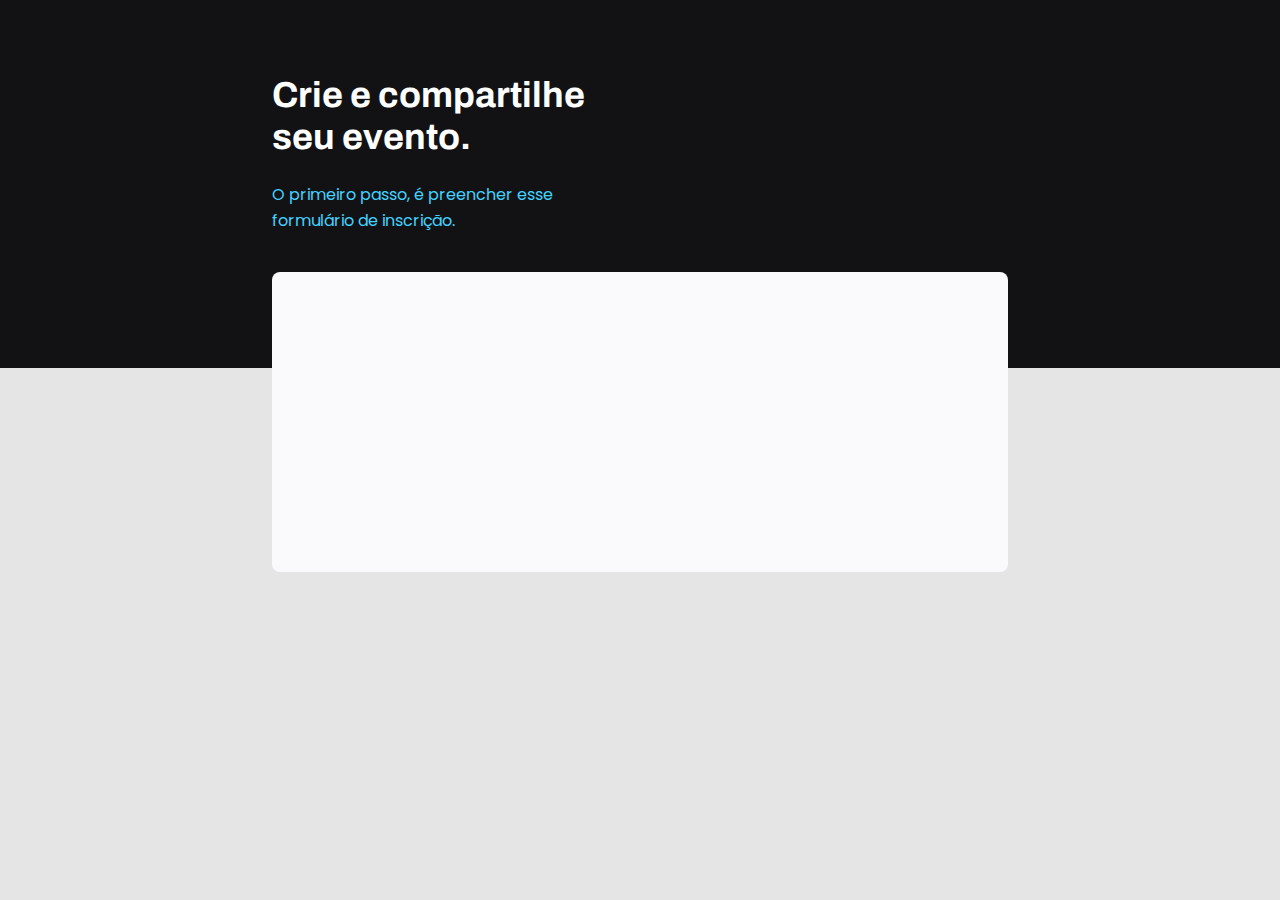
==== Projeto 03/index.html @ 505487f0 "Add files via upload" ====
<!DOCTYPE html>
<html lang="pt-BR">
<head>
  <link rel="preconnect" href="https://fonts.googleapis.com">
  <link rel="preconnect" href="https://fonts.gstatic.com" crossorigin>
  <meta charset="UTF-8">
  <meta name="viewport" content="width=device-width, initial-scale=1.0">
  <title>Crie seu evento</title>
  <link rel="stylesheet" href="/Projeto 03/style.css">
  <link href="https://fonts.googleapis.com/css2?family=Archivo:ital,wght@0,100..900;1,100..900&display=swap" rel="stylesheet">
  <link href="https://fonts.googleapis.com/css2?family=Poppins:ital,wght@0,100;0,200;0,300;0,400;0,500;0,600;0,700;0,800;0,900;1,100;1,200;1,300;1,400;1,500;1,600;1,700;1,800;1,900&display=swap" rel="stylesheet">
</head>
<body>
  <div class="page">
  <header>
    <h1>Crie e compartilhe seu evento.</h1>
    <p>O primeiro passo, é preencher esse formulário de inscrição.</p>
  </header>
  <form>

  </form>
</div>
</body>
</html>
---- Projeto 03/style.css ----
body {
  font-family: "Poppins", sans-serif;
  background: #E5E5E5;
}

body::before {
  content: '';
  width: 100%;
  height: 368px;
  background: #121214;
  position: absolute;
  top: 0;
  left: 0;
  z-index: -1;
}

.page {
  width: 736px;
  margin: 0 auto;
}

header {
  width: 319px;
  margin-top: 74px;
}

header p {
  font-size: 16px;
  line-height: 26px;
  color: #42D3FF;
}

h1 {
  font-family:"Archivo", sans-serif ;
  font-weight: bold;
  font-size: 36px;
  line-height: 42px;
  color: #FFF;
}

form {
  background: #FAFAFC;
  min-height: 300px;
  margin-top: 38px;
  border-radius: 8px;
}
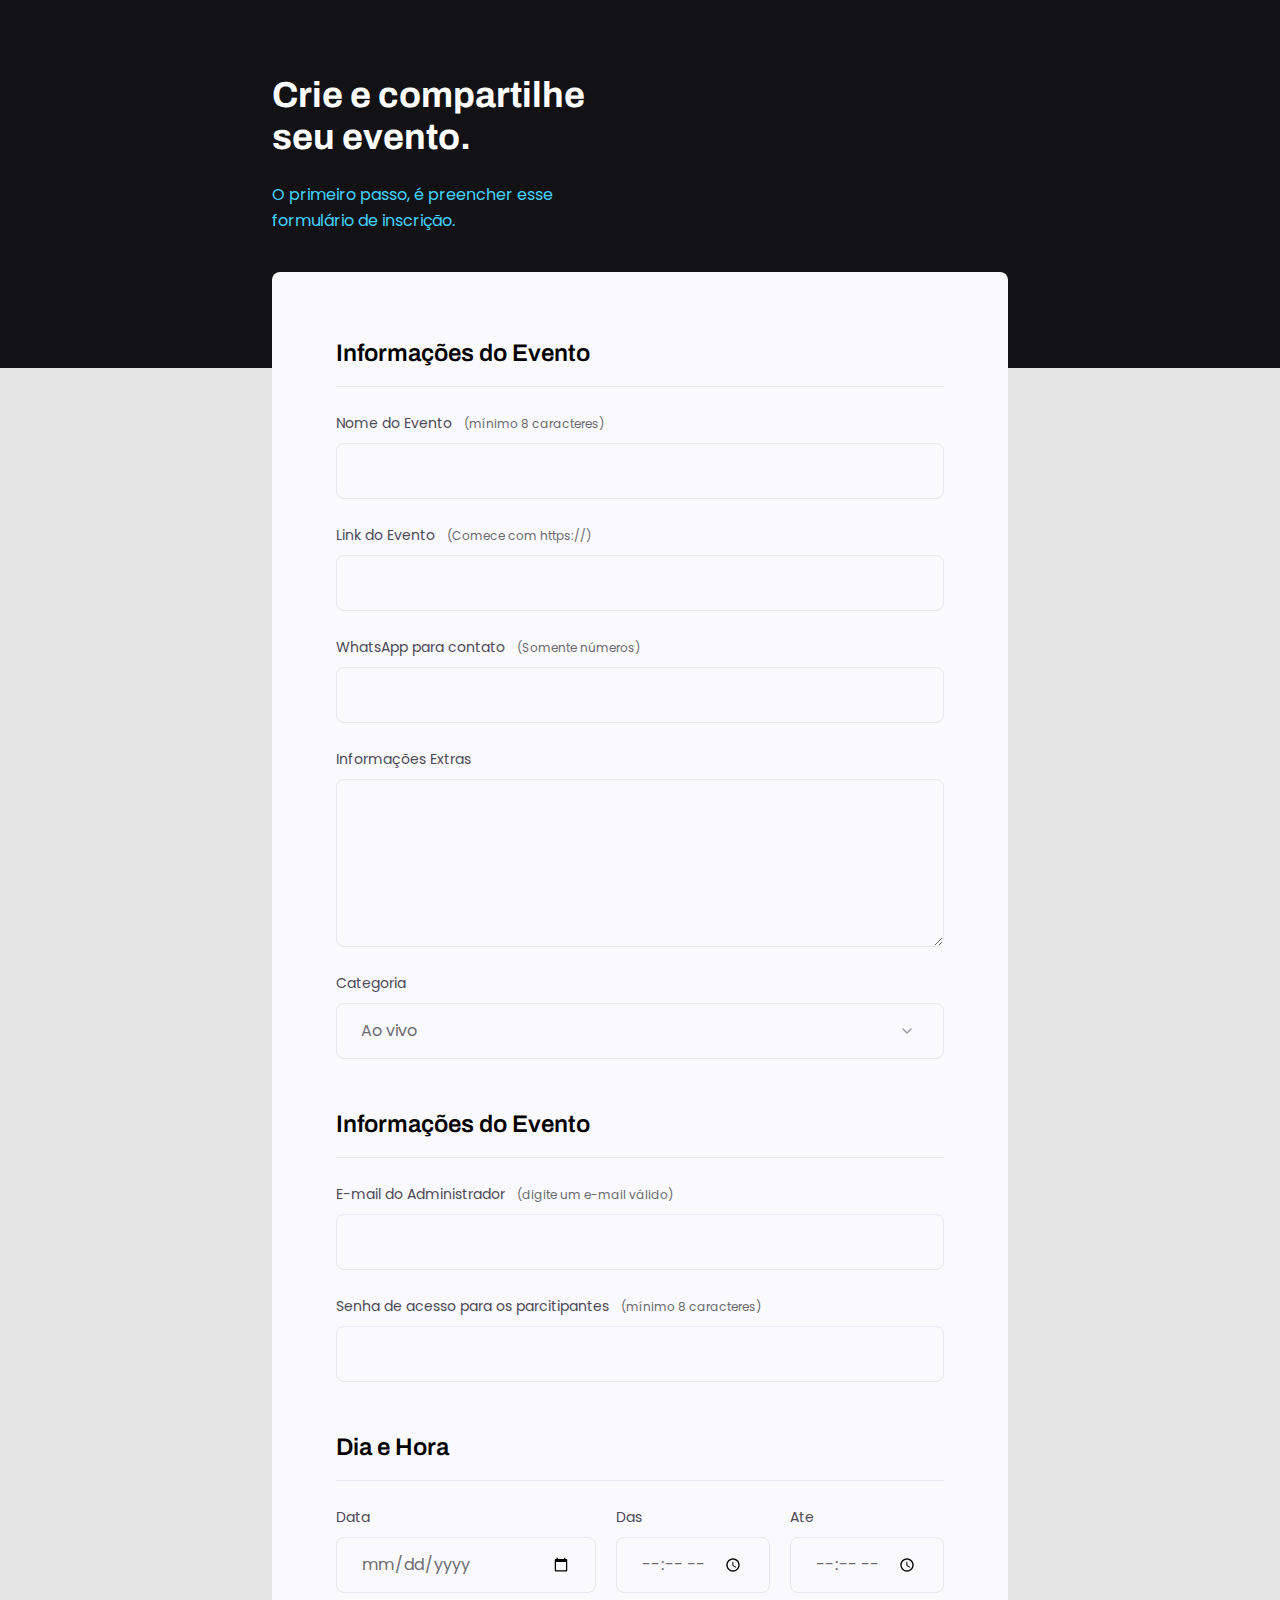
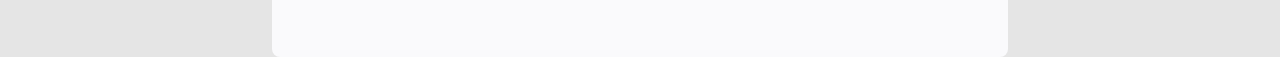
==== commit cd92308b: "commit" ====
--- a/Projeto 03/index.html
+++ b/Projeto 03/index.html
@@ -12,13 +12,89 @@
 </head>
 <body>
   <div class="page">
-  <header>
-    <h1>Crie e compartilhe seu evento.</h1>
-    <p>O primeiro passo, é preencher esse formulário de inscrição.</p>
-  </header>
-  <form>
+    <header>
+      <h1>Crie e compartilhe seu evento.</h1>
+      <p>O primeiro passo, é preencher esse formulário de inscrição.</p>
+    </header>
+    <form>
 
-  </form>
-</div>
+     <fieldset>
+      <div class="fildset-wrapper">
+        <legend>Informações do Evento</legend>
+
+          <div class="input-wrapper">
+            <label for="event-title">Nome do Evento<span>(mínimo 8 caracteres)</span></label>
+            <input type="text" name="name" id="event-title">
+          </div>
+
+          <div class="input-wrapper">
+            <label for="event-link">Link do Evento<span>(Comece com https://)</span></label>
+            <input type="text" name="name" id="event-link">
+          </div>
+
+          <div class="input-wrapper">
+            <label for="event-whatsapp">WhatsApp para contato<span>(Somente números)</span></label>
+            <input type="number" name="name" id="event-whatsapp">
+          </div>
+
+          <div class="input-wrapper">
+            <label for="event-info">Informações Extras</label>
+            <textarea id="event-info"></textarea>
+          </div>
+
+          <div class="input-wrapper">
+            <label for="event-category">Categoria</label>
+            <select id="event-category">
+              <option value="live">Ao vivo</option>
+              <option value="podcast">PodCast</option>
+              <option value="mentorship">Mentoria</option>
+            </select>
+          </div>
+      </div>
+      </fieldset>
+
+      <fieldset>
+        <div class="fildset-wrapper">
+          <legend>Informações do Evento</legend>
+
+          <div class="input-wrapper">
+            <label for="event-e-mail">E-mail do Administrador<span>(digite um e-mail válido)</span></label>
+            <input type="text" name="name" id="event-e-mail">
+          </div>
+
+          <div class="input-wrapper">
+            <label for="event-password">Senha de acesso para os parcitipantes<span>(mínimo 8 caracteres)</span></label>
+            <input type="password" name="name" id="event-password">
+          </div>
+
+        </div>
+      </fieldset>
+
+      <fieldset>
+        <div class="fildset-wrapper">
+          <legend>Dia e Hora</legend>
+
+            <div class="col-3">
+
+              <div class="input-wrapper">
+                <label for="event-date">Data</label>
+                <input type="date" name="name" id="event-data">
+              </div>
+
+              <div class="input-wrapper">
+                <label for="event-begin">Das</label>
+                <input type="time" name="name" id="event-password">
+              </div>
+
+              <div class="input-wrapper">
+                <label for="event-end">Ate</label>
+                <input type="time" name="name" id="event-end">
+              </div>
+            </div>
+        </div>
+      </fieldset>
+      
+    </form>
+  </div>
 </body>
 </html>--- a/Projeto 03/style.css
+++ b/Projeto 03/style.css
@@ -1,3 +1,9 @@
+* {
+  margin: 0;
+  padding: 0;
+  box-sizing: border-box;
+}
+
 body {
   font-family: "Poppins", sans-serif;
   background: #E5E5E5;
@@ -30,12 +36,13 @@
   color: #42D3FF;
 }
 
-h1 {
+header h1 {
   font-family:"Archivo", sans-serif ;
   font-weight: bold;
   font-size: 36px;
   line-height: 42px;
   color: #FFF;
+  margin-bottom: 24px;
 }
 
 form {
@@ -43,4 +50,82 @@
   min-height: 300px;
   margin-top: 38px;
   border-radius: 8px;
+  padding: 64px;
+  display: flex;
+  flex-direction: column;
+  gap: 48px;
+}
+
+fieldset {
+  border: none;
+}
+
+.fildset-wrapper {
+  display: flex;
+  flex-direction: column;
+  gap: 24px;
+}
+
+fieldset legend {
+  font-family: "Archivo", sans-serif;
+  font-weight: 600;
+  font-size: 24px;
+  line-height: 34px;
+  border-bottom: 1px solid #E6E6F0;
+  width: 100%;
+  padding-bottom: 16px;
+}
+
+.input-wrapper {
+  display: flex;
+  flex-direction: column;
+}
+
+.input-wrapper label {
+  font-size: 14px;
+  line-height: 24px;
+  color: #4E4958;
+  margin-bottom: 8px;
+}
+
+.input-wrapper label span {
+  margin-left: 12px;
+  font-size: 12px;
+  line-height: 20px;
+  color: #6C6A71;
+}
+
+.input-wrapper input, 
+.input-wrapper textarea,
+.input-wrapper select {
+  background: #FAFAFC;
+  border: 1px solid #E6E6F0;
+  border-radius: 8px;
+  height: 56px;
+  padding: 0 24px;
+  font-family: "Poppins", sans-serif;
+  font-size: 16px;
+  line-height: 26px;
+  color: #6C6A71;
+}
+
+.input-wrapper textarea {
+  padding: 10px;
+  height: 168px;
+}
+
+.input-wrapper select {
+  appearance: none;
+  background-image: url("data:image/svg+xml,%3Csvg width='24' height='24' viewBox='0 0 24 24' fill='none' xmlns='http://www.w3.org/2000/svg'%3E%3Cg clip-path='url(%23clip0_1_54)'%3E%3Cpath d='M8 10L12 14L16 10' stroke='%239C98A6' stroke-width='1.5' stroke-linecap='round' stroke-linejoin='round'/%3E%3C/g%3E%3Cdefs%3E%3CclipPath id='clip0_1_54'%3E%3Crect width='24' height='24' fill='white'/%3E%3C/clipPath%3E%3C/defs%3E%3C/svg%3E%0A");
+  background-repeat: no-repeat;
+  background-position: right 24px top 50%;
+}
+
+.col-3 {
+  display: flex;
+  gap: 20px;
+}
+
+.col-3 > div:nth-child(1) {
+  width: 100%;
 }